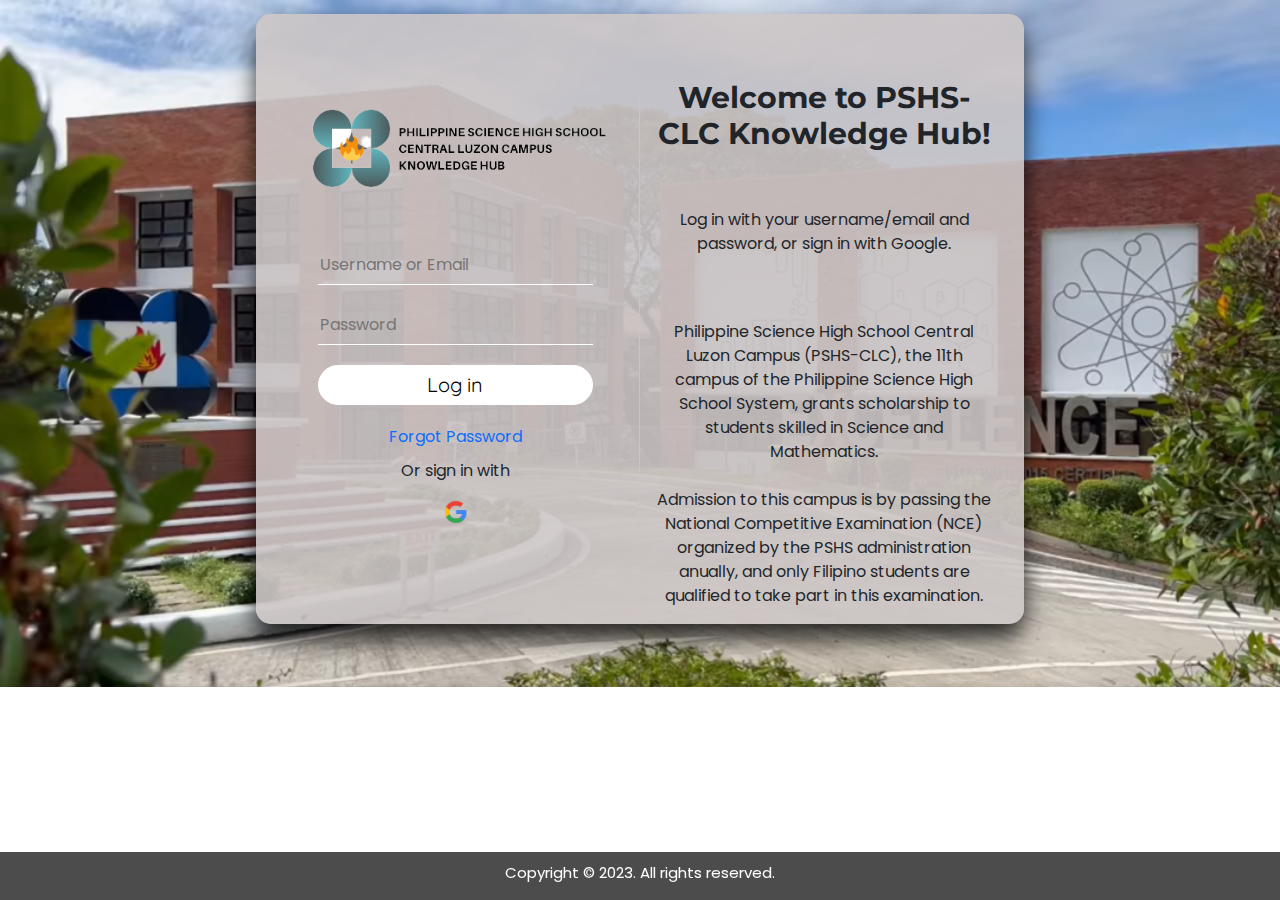
==== index.html @ 89804060 "Add files via upload" ====
<!DOCTYPE html>
<html lang="en">
    <head>
    <meta charset="utf-8">
    <title>PSHS Knowledge Hub - CLC:Log in</title>
    <meta name="viewport" content="width=device-width, initial-scale=1.0">
            <link rel="preconnect" href="https://fonts.googleapis.com">
            <link rel="preconnect" href="https://fonts.gstatic.com" crossorigin>
            <link href="https://fonts.googleapis.com/css2?family=Montserrat:wght@500&display=swap" rel="stylesheet">
            <link rel="preconnect" href="https://fonts.googleapis.com"><link rel="preconnect" href="https://fonts.gstatic.com" crossorigin><link href="https://fonts.googleapis.com/css2?family=Oswald:wght@700&family=Poppins:wght@300&display=swap" rel="stylesheet">            
            <link rel="preconnect" href="https://fonts.googleapis.com"><link rel="preconnect" href="https://fonts.gstatic.com" crossorigin><link href="https://fonts.googleapis.com/css2?family=Carter+One&family=Lilita+One&family=Oswald:wght@700&family=Poppins:wght@300;900&display=swap" rel="stylesheet">           
            <link rel="preconnect" href="https://fonts.googleapis.com"><link rel="preconnect" href="https://fonts.gstatic.com" crossorigin><link href="https://fonts.googleapis.com/css2?family=Carter+One&family=Lilita+One&family=Montserrat:wght@500;600&family=Oswald:wght@700&family=Poppins:wght@300;900&display=swap" rel="stylesheet">
            <link rel="preconnect" href="https://fonts.googleapis.com">
            <link rel="preconnect" href="https://fonts.gstatic.com" crossorigin>
            <link href="https://fonts.googleapis.com/css2?family=Carter+One&family=Lilita+One&family=Montserrat:wght@500;600&family=Oswald:wght@700&family=Poppins:wght@300;900&family=Quicksand:wght@300&family=Roboto+Condensed&display=swap" rel="stylesheet">
            <link rel="preconnect" href="https://fonts.googleapis.com">
            <link rel="preconnect" href="https://fonts.gstatic.com" crossorigin>
            <link href="https://fonts.googleapis.com/css2?family=Carter+One&family=Lilita+One&family=Montserrat:wght@500;600&family=Oswald:wght@700&family=Poppins:wght@300;900&family=Quicksand:wght@300&family=Roboto+Condensed&display=swap" rel="stylesheet">
            <link rel="preconnect" href="https://fonts.googleapis.com">
            <link rel="preconnect" href="https://fonts.gstatic.com" crossorigin>
            <link href="https://fonts.googleapis.com/css2?family=Carter+One&family=Lilita+One&family=Montserrat:wght@500;600&family=Oswald:wght@700&family=Poppins:wght@300;900&family=Quicksand:wght@300;500;700&family=Roboto+Condensed&display=swap" rel="stylesheet">

        <link href="https://cdn.jsdelivr.net/npm/bootstrap@5.2.3/dist/css/bootstrap.min.css" rel="stylesheet">

        <style>
            body{
                font-family: 'Poppins', sans-serif;
                margin: 0;
                padding: 0;
                background: url(pshs.png);
                background-repeat: no-repeat;
                background-size: cover;
            }


            .container-fluid{
                align-items: center;
                margin-top: 5%;
                background: rgba(205, 198, 198, 0.9);
                width: 60%;
                height: auto;
                position: relative;
                top: -50px;
                border-radius: 15px;
                box-shadow: 0 15px 25px rgba(0, 0, 0, 0.8);
            }

            .vertical-center .container-fluid .row{
                height: 70%;  
                width: 70%;  
                text-align: center;
                padding: 2rem;
            }

            form{
                text-align: center;
                margin-top: 20px;
                margin-bottom: 20px;
            }
            form input{
                width: 100%;
                margin-bottom: 20px;
            }

            form input[type="text"], input[type="password"] {
                width: 80%;
                border: none;
                border-bottom: 1px solid #fff;
                background: transparent;
                color: black;
                outline: none;
                height: 40px;
            }

            form input[type="submit"] {
                width: 80%;
                height: 40px;
                font-size: 20px;
                border-radius: 100px;
                background-color: white;
                outline: none;
                border: 1px solid white;
                font-family: 'Quicksand', sans-serif;                
                color: black;
                cursor: pointer;
                text-decoration: none;
                color: black;
            }

            form input[type="submit"] :hover{
                content: '';
                background: #C5C6C7;
                border: 1px solid #C5C6C7;
                color: black;
                font-family: 'Quicksand', sans-serif;
            }

            .row{
                align-items: center;
                text-align: center;
                padding: 1rem;
            }
            .col-lg-6 h1, .col-lg-6 p{
                align-items: center;
                text-align: center;
            }

            .col-lg-6 h1{
                font-family: 'Montserrat', sans-serif;
                margin-top: 50px;
                font-size: 30px;
                font-weight: bolder;
            }
            .col-lg-6 a img{
                width: 7%;
            }

            .vertical-center{
                margin: 0;
                position: absolute;
                top: 50%;
                left: 50%;
                -ms-transform: translate(-50%, -50%);
                transform: translate(-50%, -50%);
                width: 70%;
            }

            #pisaylogo{
                position: relative;
                top: -10px;
                left: -10px;
                width: 110%;
            }

            footer{
                background-color: rgba(0, 0, 0, 0.7);
                bottom: 0;
                position: fixed;
                color: white;
                width: 100%;
                height: 5.3%;
                font-size: 13px;
                transition: 0.5s;
            }

            footer:hover{
                content: '';
                background-color: rgba(0, 0, 0, 0.7);
                height: 18%;
            }

            footer p{
                margin-left: 20px;
            }
            

            footer img{
                width: 25px;
                margin-bottom: -2.3px;
            }

            .table2 tr td{
                color: white;
                width: 1536px;
                padding: 10px 10px;
                text-align: center;
                font-size: 15px;
            }

            
            a:link { text-decoration: none}
            a:visited { text-decoration: none}
            a:hover { text-decoration: none}
            a:active { text-decoration: none}

            @media only screen and (max-width: 768px){
                .row{
                    border-right: none;
                    padding-right: 15px;
                    border-bottom: 1px solid gray;
                    margin-bottom: 16px;
                    padding-bottom: 10px;
                }
                body{
                    font-size: 20px;
                    background-position: center;
                    background-size: cover;
                }

                .col-lg-6{
                    border-right: none;
                }
                #pisaylogo{
                    margin-bottom: 16px;
                    position: relative;
                    left: -60px;
                    padding: 0;
                    width: 130%;
                }

                form input[type="text"], input[type="password"]{
                    margin-bottom: 20px !important;
                    font-size: 100%;
                    width: 100%;
                }
                #google{
                    width: 15%;
                }

                footer{
                    height: 4%;
                }
            }
            
            @media only screen and (max-width: 412px){
                .vertical-center{
                    width: 90%;
                }

                .container-fluid{
                    border: none;
                }
                .row{
                    padding: 1rem !important;
                    border-right: none;
                }
                body{
                    font-size: 10px;
                    background-position: center;
                    background-size: cover;
                }

                .col-lg-6{
                    border-right: none;
                }

                .col-lg-6 h1{
                    font-size: medium;
                }
                .col-lg-6 p{
                    font-size: 10px;
                }

                #pisaylogo{
                    margin-bottom: 16px;
                    position: relative;
                    left: -40px;
                    top: 20px;
                    padding: 0;
                    width: 150%;
                }
                form input[type="text"], input[type="password"]{
                    margin-bottom: 12px !important;
                    font-size: 13px;
                    width: 100%;
                }

                #google{
                    width: 30px;
                }
                button{
                    margin-bottom: 12px !important;
                    font-size: 15px;
                    width: 170px;
                }

                footer{
                    height: 5.4%;
                    position: relative;
                }


            }
        </style>
    </head>
    <body>
        <header>
            <div class="vertical-align">
                <div class="container-fluid">
                    <div class="row">
                        <div class="col-lg-6"  style="border-right: 1px solid #C5C6C7;">
                            <img id="pisaylogo" src="grouplogo.png" alt="pisaylogo">
                            <form action="home.html">
                                <input type="text" placeholder="Username or Email">
                                <input type="password" placeholder="Password"><br>
                                <input type="submit" value="Log in"><a href="home.html"></a><br>
                                <a href="#" style="text-decoration: none;">Forgot Password</a><br>
                                <p style="margin-top: 10px;">Or sign in with</p>
                                <a href="home.html"><img id="google" src="google.png" alt="google logo"></a>
                            </form>
                        </div>
                        <div class="col-lg-6" style="text-align: center; position: relative; border: none;">
                            <h1>Welcome to PSHS-CLC Knowledge Hub!</h1><br><br>
                            <p>Log in with your username/email and password, or sign in with Google.</p><br><br>
                                <div>
                                Philippine Science High School Central Luzon Campus (PSHS-CLC), the 11th campus of the Philippine Science High School System, grants scholarship to students skilled in Science and Mathematics. <br><br>Admission to this campus is by passing the National Competitive Examination (NCE) organized by the PSHS administration anually, and only Filipino students are qualified to take part in this examination.
                            </div>
                        </div>
                    </div>
                </div>
            </div>
        </header>
        <footer>
            <table class="table2">
                <tr style="height: 40px;">
                    <td colspan="3" style="height: 10px;">Copyright &copy; 2023. All rights reserved.</td>
                </tr>
                <tr id="small">
                    <td style="width: 30%;">Visit us at:<br><a href="https://web.facebook.com/pshsclc" target="_blank"><img src="facebook.png" alt="facebook logo"></a>&nbsp;&nbsp;&nbsp;<a href="https://twitter.com/PSHS_CLC" target="_blank"><img src="twitter.png" alt="twitter logo"></a>&nbsp;&nbsp;&nbsp;<a href="https://t.co/pkI2fnlVcQ" target="_blank"><img src="chrome.png" alt="chrome logo"></a></td>
                    <td class="phone" style="width: 40%; font-size: 15px; position: relative; bottom: 10px;">Contact us:<br><img src="telephone.png" alt="telephone">&nbsp;&nbsp;&nbsp;(045) 499-0136 or (045) 499-5597<br><img src="smartphone.png" alt="smartphone">&nbsp;&nbsp;&nbsp;(+63) 925-477-7417 (Smart/TNT/SUN) or (+63) 945-407-0251 (Globe/TM)</td>
                    <td style="width: 30%;"><a href="https://pshs.edu.ph/downloads/admission_forms/2022%20RACE%20Application%20Form.pdf" target="_blank">Application</a> for PSHS 2023 Requirement for Admission, Criteria, and Evalutaion (RACE) for SY 2024-2025.</td>
                </tr>
            </table>
        </footer>
    </body>
</html>
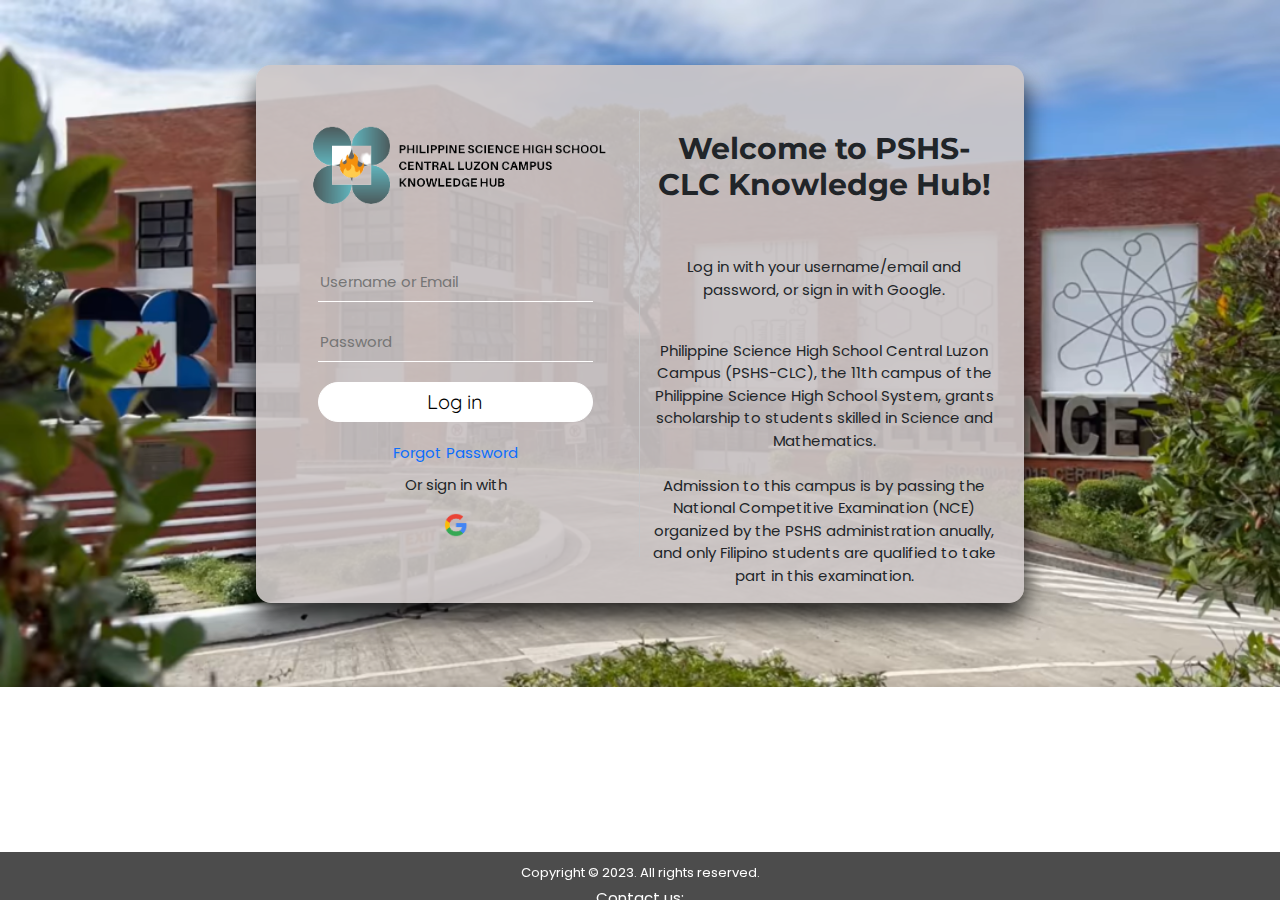
==== commit e1ed1c41: "Add files via upload" ====
--- a/index.html
+++ b/index.html
@@ -24,6 +24,7 @@
 
         <style>
             body{
+                font-size: 15px;
                 font-family: 'Poppins', sans-serif;
                 margin: 0;
                 padding: 0;
@@ -35,7 +36,7 @@
 
             .container-fluid{
                 align-items: center;
-                margin-top: 5%;
+                margin-top: 9%;
                 background: rgba(205, 198, 198, 0.9);
                 width: 60%;
                 height: auto;
@@ -133,24 +134,20 @@
             }
 
             footer{
+                font-size: smaller;
                 background-color: rgba(0, 0, 0, 0.7);
                 bottom: 0;
                 position: fixed;
                 color: white;
                 width: 100%;
                 height: 5.3%;
-                font-size: 13px;
                 transition: 0.5s;
             }
 
             footer:hover{
                 content: '';
                 background-color: rgba(0, 0, 0, 0.7);
-                height: 18%;
-            }
-
-            footer p{
-                margin-left: 20px;
+                height: 15.8%;
             }
             
 
@@ -162,9 +159,9 @@
             .table2 tr td{
                 color: white;
                 width: 1536px;
-                padding: 10px 10px;
-                text-align: center;
-                font-size: 15px;
+                padding: 5px 10px;
+                text-align: center;
+                font-size: 13px;
             }
 
             
@@ -209,6 +206,14 @@
 
                 footer{
                     height: 4%;
+                }
+
+                footer .table2 tr td{
+                    font-size: larger;
+                }
+
+                footer:hover{
+                    height: 23%;
                 }
             }
             
@@ -291,7 +296,7 @@
                         </div>
                         <div class="col-lg-6" style="text-align: center; position: relative; border: none;">
                             <h1>Welcome to PSHS-CLC Knowledge Hub!</h1><br><br>
-                            <p>Log in with your username/email and password, or sign in with Google.</p><br><br>
+                            <p>Log in with your username/email and password, or sign in with Google.</p><br>
                                 <div>
                                 Philippine Science High School Central Luzon Campus (PSHS-CLC), the 11th campus of the Philippine Science High School System, grants scholarship to students skilled in Science and Mathematics. <br><br>Admission to this campus is by passing the National Competitive Examination (NCE) organized by the PSHS administration anually, and only Filipino students are qualified to take part in this examination.
                             </div>
